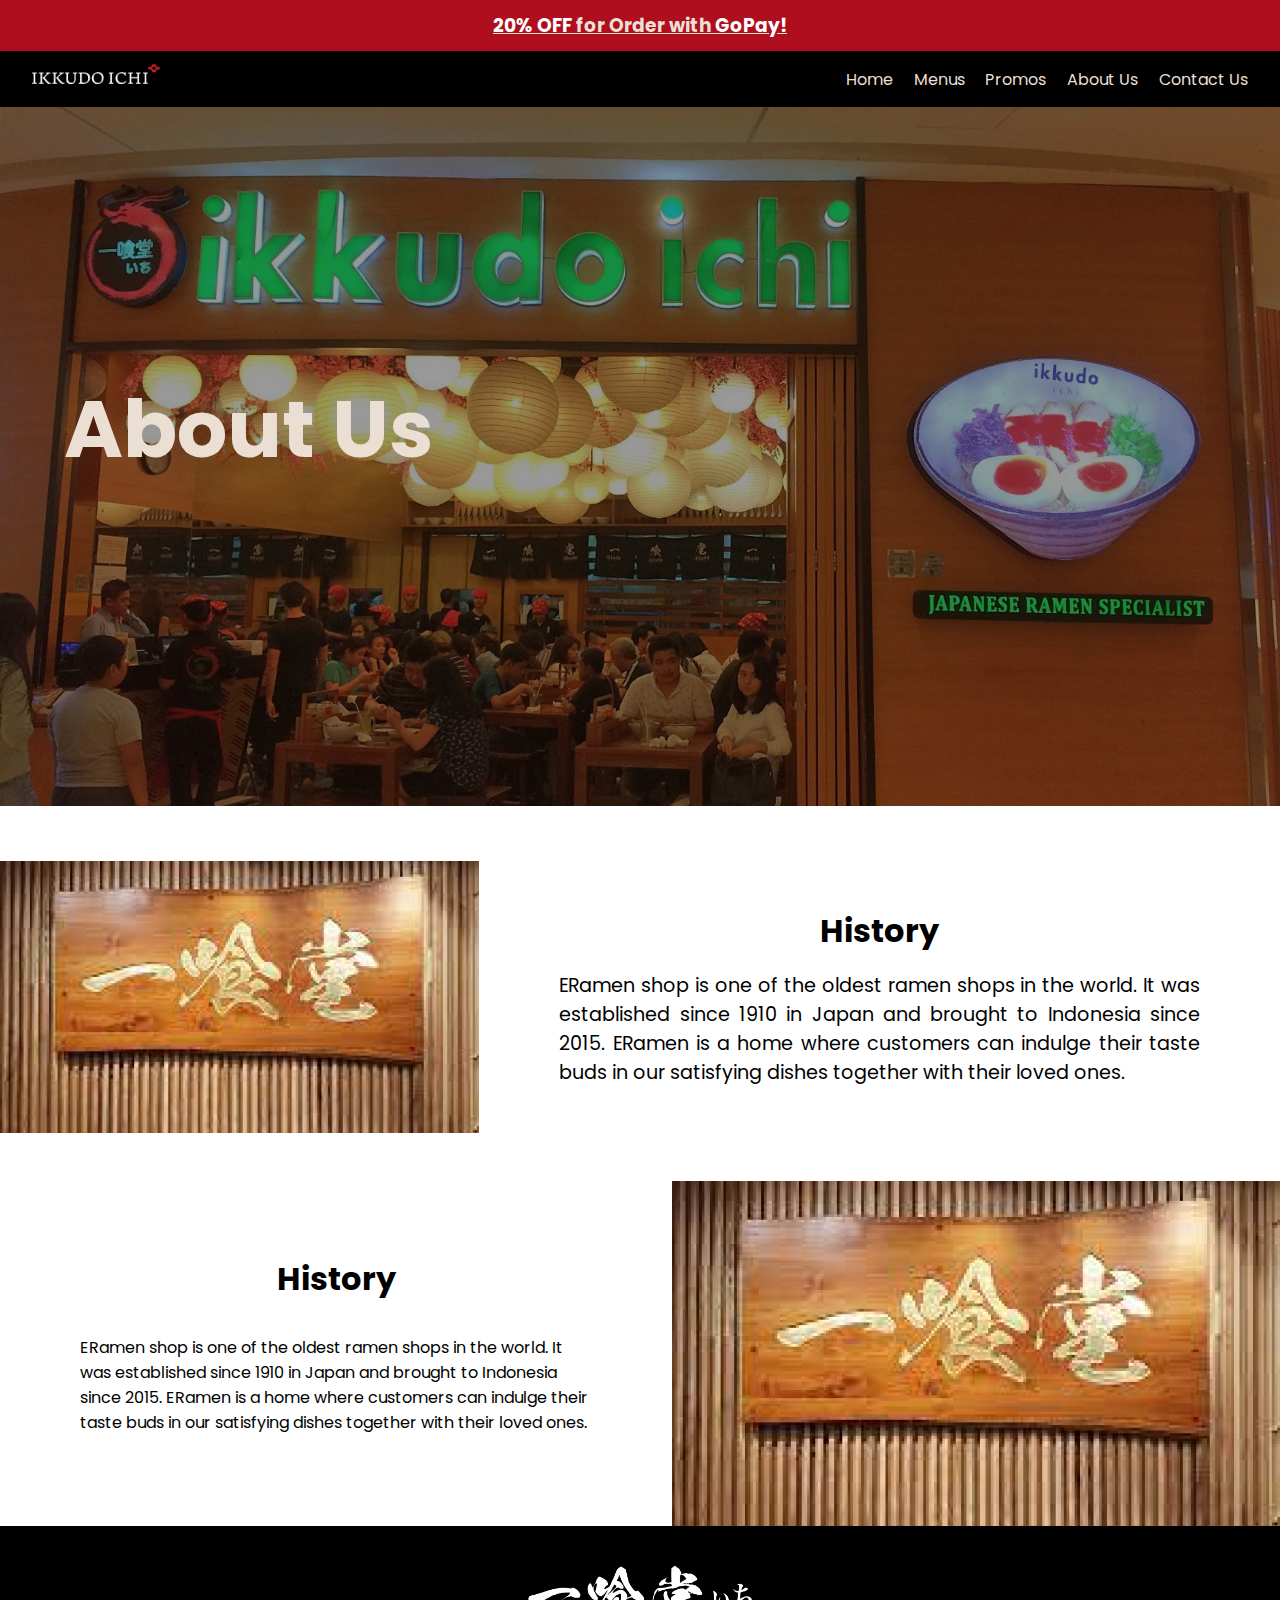
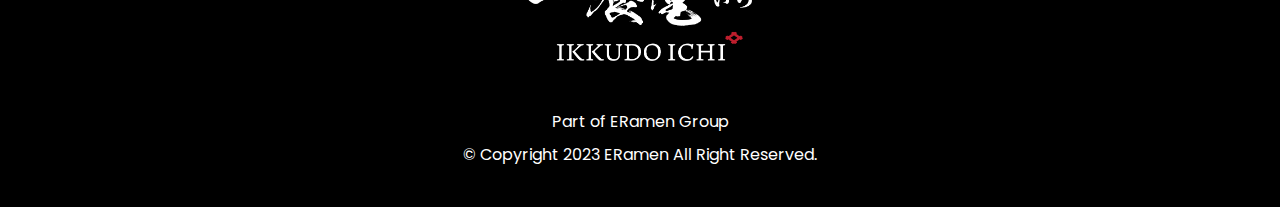
==== html/aboutus.html @ db9de6a3 "crop hero img & ngerjain about us" ====
<!DOCTYPE html>
<html lang="en">
<head>
  <meta charset="UTF-8">
  <meta http-equiv="X-UA-Compatible" content="IE=edge">
  <meta name="viewport" content="width=device-width, initial-scale=1.0">
  <title>Document</title>
  <link rel="stylesheet" href="./../styles/aboutus.css">
  <link rel="preconnect" href="https://fonts.googleapis.com">
  <link rel="preconnect" href="https://fonts.gstatic.com" crossorigin>
  <link href="https://fonts.googleapis.com/css2?family=Poppins:wght@400;500;600;700&display=swap" rel="stylesheet">
</head>
<body>
  <!-- BANNER PROMO-->
  <div class="banner">
    <a href="./promos.html"><h3><span>20% OFF</span> for Order with <span>GoPay!</span></h3></a>
    <!-- <button class="promos">Promos</button> -->
  </div>

  <!-- NAV + HEADER -->
  <nav>
    <img src="./../assets/header.png" alt="ikkuodichi header" class="header">
    <div class="sidebar-overlay"></div>
    <ul class="nav-list" id="nav_ul">
      <div class="sidebar-logo-and-x">
        <a href="./index.html" id="header_a">
          <img src="./../assets/header.png" alt="header" id="header">
        </a>
        <img src="./../assets/close-button.svg" alt="close button" id="close-button">
      </div>
      <a href="./index.html" class="link-item">Home</a>
      <a href="./menus.html" class="link-item">Menus</a>
      <a href="./promos.html" class="link-item">Promos</a>
      <a href="./aboutus.html" class="link-item">About Us</a>
      <a href="./contactus.html" class="link-item">Contact Us</a>
    </ul>
    <img src="./../assets/hamburger-menu.svg" alt="burger menu button" id="burger-button">
  </nav>

  <!-- HERO HOME -->
  <section class="hero">
    <img src="./../assets/background-about-us.jpg" alt="hero about us background">
    <h1>About Us</h1>
  </section>

  <!-- HISTORY -->
  <section class="history">
    <img src="./../assets/history background.png" alt="history background">
    <div class="history-text">
      <h3>History</h3>
      <p>ERamen shop is one of the oldest ramen shops in the world. It was established since 1910 in Japan and brought to Indonesia since 2015. ERamen is a home where customers can indulge their taste buds in our satisfying dishes together with their loved ones. </p>
    </div>
  </section>

  <!-- VISION MISSION -->
  <section class="vandm">
    <div class="vandm-text">
      <h3>History</h3>
      <p>ERamen shop is one of the oldest ramen shops in the world. It was established since 1910 in Japan and brought to Indonesia since 2015. ERamen is a home where customers can indulge their taste buds in our satisfying dishes together with their loved ones. </p>
    </div>
    <img src="./../assets/history background.png" alt="history background">
  </section>

  <footer>
    <img src="./../assets/footer-IKKUDO_ICHI_GENERAL_PRIMARY_LOGO.png" alt="footer">
    <p class="eramen-group">Part of ERamen Group</p>
    <p class="copyright">&#169; Copyright 2023 ERamen All Right Reserved.</p>
  </footer>
  <script src="./../js/aboutus.js"></script>
</body>
</html>
---- styles/aboutus.css ----
:root{
  --border: 1px solid hsl(0, 100%, 49%);
  --dark-grey: #1E1E1E;
  --pale-pink: #EBDFD4;
}

*, *::after, *::before{
  box-sizing: border-box;
}

body{
  margin: 0;
  padding: 0;
  box-sizing: border-box;
  font-family: 'Poppins', sans-serif;
  overflow-x: hidden;
}

/* DESKTOP */
/* BANNER PROMO */
.banner{
  background-color: #AF0E1E;
  height: 3.2rem;
  display: flex;
  justify-content: center;
  align-items: center;
}

.banner h3{
  text-decoration: underline;
  color: var(--pale-pink);
}

.banner span{
  color: white;
}

.banner .promos{
  padding: 0.3rem 0.6rem;
  background-color: #2F2F2F;
  border: none;
  color: #FFF;
  font-weight: bold;
  border-radius: 5px;
  margin-left: 1rem;
}


/* NAV */
nav{
  background-color: black;
  display: flex;
  justify-content: space-between;
  align-items: center;
  height: 3.5rem;
  padding: 0 2rem;
}

nav img{
  width: 8rem;
  position: relative;
  top: -5px;
}

nav ul{
  display: flex;
  align-items: center;
  justify-content: space-between;
  transform: translateX(0);
}

nav ul a{
  text-decoration: none;
  color: var(--pale-pink);
  font-size: 1em;
  margin-right: 1.3rem;
}

nav ul a:last-child{
  margin-right: 0; 
}

nav ul a:first-child{
  font-weight: 600;
  color: white;
}

nav ul a:hover{
  font-weight: 600;
  color: white;
  transition: 0.3s;
}


/* HERO SECTION */
.hero{
  position: relative;
}

.hero img{
  width: 100%;
  filter: brightness(0.6);
  position: relative;
}

.hero h1{
  font-size: 5rem;
  position: absolute;
  left: 4rem;
  top: 13rem;
  color: var(--pale-pink);
}

/* HISTORY */
.history{
  display: flex;
  position: relative;
  margin-top: 3rem;
}

.history img{
  height: 17rem;
}

.history-text{
  display: flex;
  flex-direction: column;
  justify-content: center;
  align-items: center;
  width: 100%;
  padding: 0 5rem;
}

.history-text h3{
  margin: 0 0 1rem 0;
  text-align: center;
  font-size: 2rem;
}

.history-text p{
  margin: 0;
  font-size: 1.2rem;
  text-align: justify;
}

/* HISTORY */
.vandm{
  display: flex;
  position: relative;
  margin-top: 3rem;
}

.history img{
  height: 17rem;
}

.vandm-text{
  display: flex;
  flex-direction: column;
  justify-content: center;
  align-items: center;
  width: 100%;
  padding: 0 5rem;
}

.vandm-text h3{
  margin: 0 0 1rem 0;
  text-align: center;
  font-size: 2rem;
}

.history-text p{
  margin: 0;
  font-size: 1.2rem;
  text-align: justify;
}

/* FOOTER */
footer{
  background-color: black;
  color: white;
  display: flex;
  flex-direction: column;
  align-items: center;
  position: relative;
}

footer img{
  margin: 2.5rem 0 2rem 0;
  width: 14rem;
}

.copyright{
  position: relative;
  top: -1.5rem;
}

/* NAV ASSETS */
#burger-button{
  display: none;
}

.sidebar-logo-and-x{
  display: none;
}

.sidebar-overlay{
  display: none;
  filter: opacity(0);
  transition: 0.4s ease-in;
}

/* MOBILE */
@media screen and (max-width: 768px){
  /* SIDEBAR */
  .sidebar-overlay{
    display: none;
    position: absolute;
    background-color: black;
    top: 0;
    bottom: 0;
    left: 0;
    right: 0;
    z-index: 2;
  }

  .sidebar-overlay-active{
    display: block;
    filter: opacity(0.6);
  }

  .nav-list{
    display: flex;
    flex-direction: column;
    justify-content: flex-start;
    align-items: flex-start;
    position: absolute;
    z-index: 3;
    width: 70%;
    top: -18px;
    bottom: 0;
    right: 0;
    background-color: var(--dark-grey);
    padding: 0 2rem;
    transition: 0.4s ease-in;
    transform: translateX(100%);
  }

  .nav-slide{
    transform: translateX(0);
  }

  nav ul a.link-item{
    margin: 0 0 0.7rem 0;
    font-weight: 600;
    font-size: 1.4em;
  }

  .sidebar-logo-and-x a{
    position: relative;
  }

  #header{
    top: 0;
  }

  .sidebar-logo-and-x{
    display: flex;
    width: 100%;
    justify-content: space-between;
    margin: 2.5rem 0 2rem 0;
    position: relative;
  }

  #close-button{
    top: 0;
  }

  #close-button:hover{
    cursor: pointer;
  }

  #header{
    width: 10rem;
  }

  #close-button{
    width: 1.3rem;
  }

  #burger-button{
    display: block;
    width: 1.3rem;
    top: 0;
  }

  #burger-button:hover{
    cursor: pointer;
  }

  /* HERO */
  .hero h1{
    font-size: 4rem;
    top: 7rem;
  }

  /* FOOTER */
  footer{
    font-size: 0.6rem;
  }

  footer img{
    margin: 1rem 0 0.4rem 0;
    width: 8rem;
  }
  
  .copyright{
    position: relative;
    top: -1rem;
  }
}

@media screen and (max-width: 600px){ 
  /* BANNER */
  .banner{
    height: 2rem;
    font-size: 0.7em;
  }

  /* NAV */
  nav{
    height: 2.9rem;
  }

  /* HERO */
  .hero h1{
    font-size: 2rem;
    top: 4rem;
  }

  /* FOOTER */
  footer{
    font-size: 0.6rem;
  }

  footer img{
    margin: 1rem 0 0.4rem 0;
    width: 8rem;
  }
  
  .copyright{
    position: relative;
    top: -1rem;
  }
}
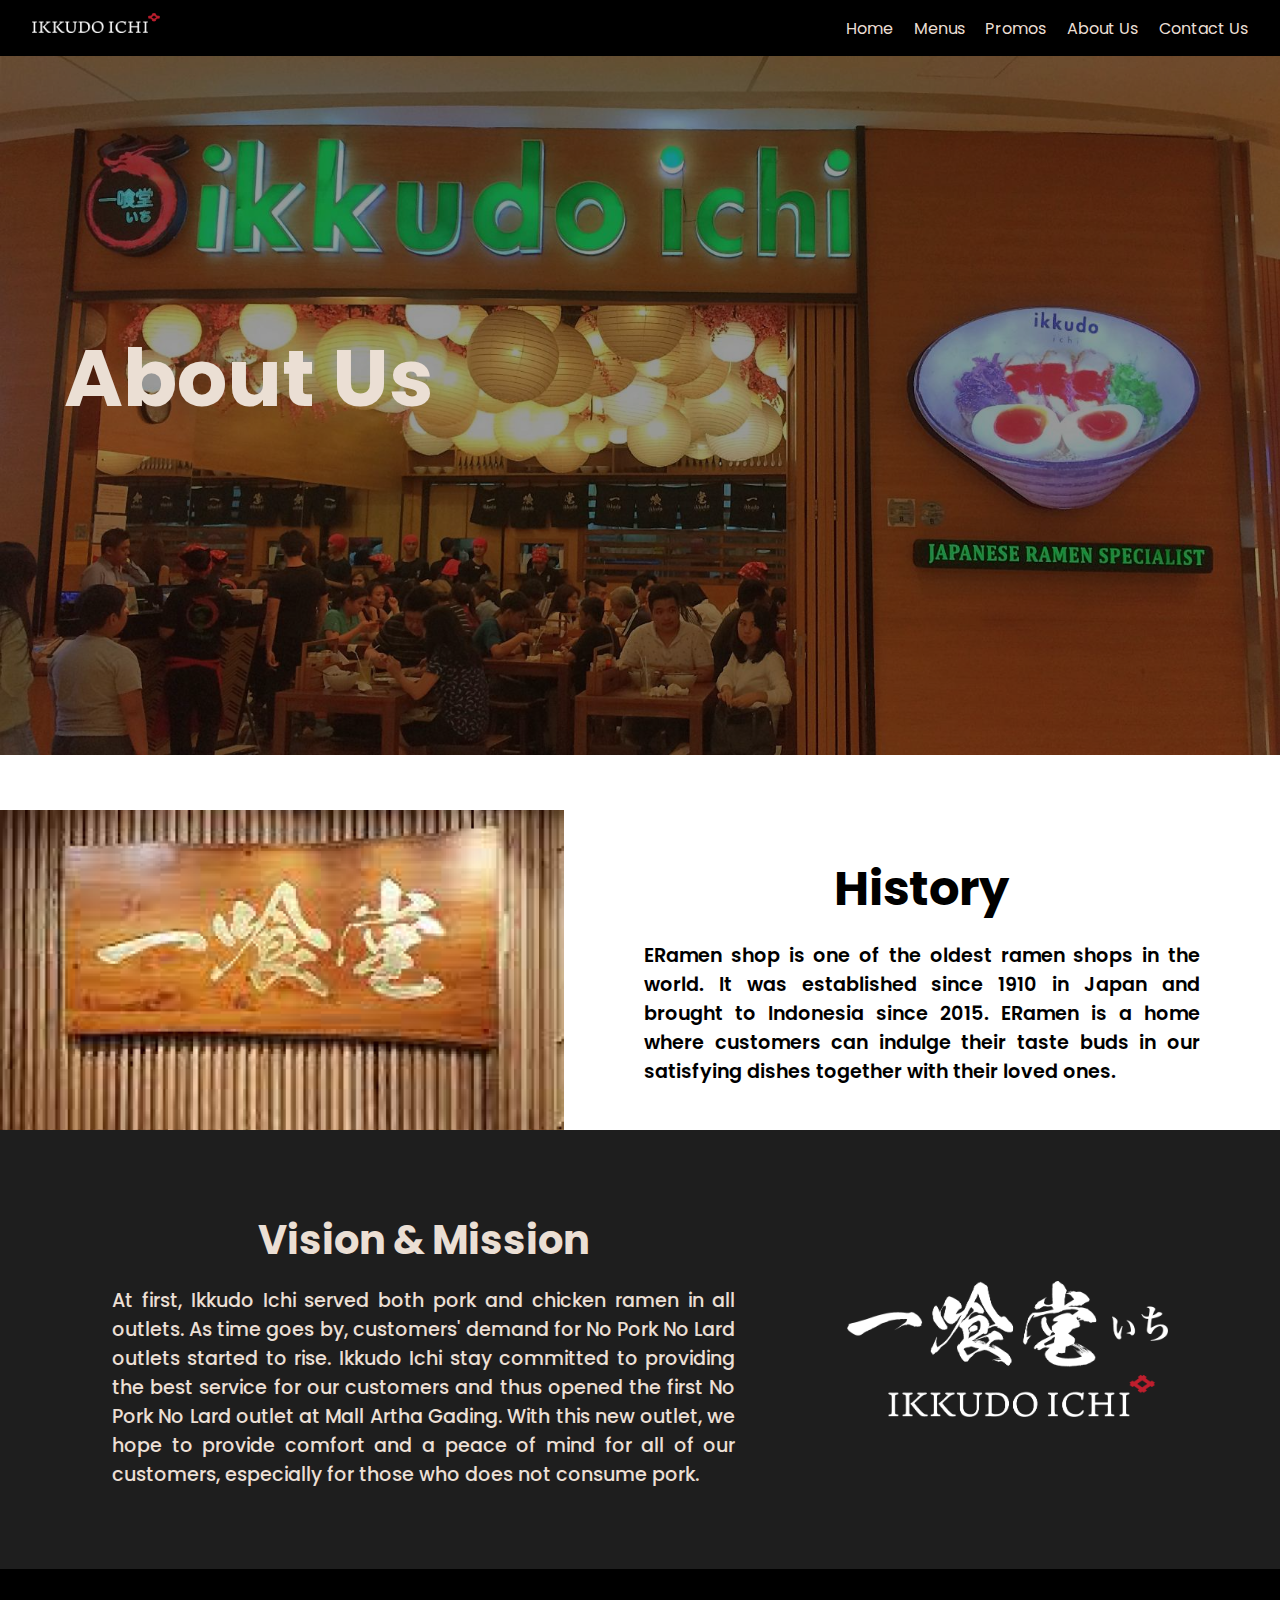
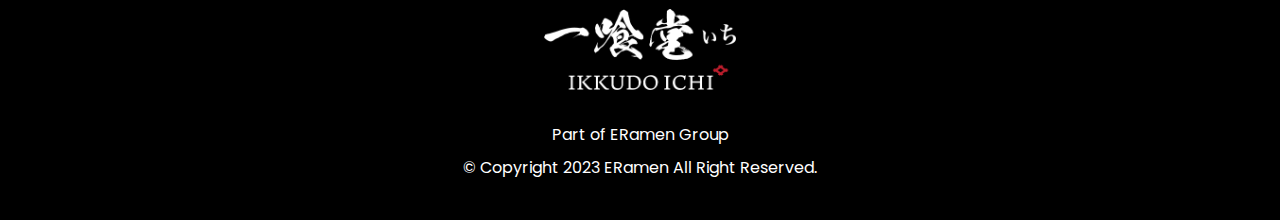
==== commit 4f194f83: "buat promos, about us, contact us + responsive" ====
--- a/html/aboutus.html
+++ b/html/aboutus.html
@@ -11,12 +11,6 @@
   <link href="https://fonts.googleapis.com/css2?family=Poppins:wght@400;500;600;700&display=swap" rel="stylesheet">
 </head>
 <body>
-  <!-- BANNER PROMO-->
-  <div class="banner">
-    <a href="./promos.html"><h3><span>20% OFF</span> for Order with <span>GoPay!</span></h3></a>
-    <!-- <button class="promos">Promos</button> -->
-  </div>
-
   <!-- NAV + HEADER -->
   <nav>
     <img src="./../assets/header.png" alt="ikkuodichi header" class="header">
@@ -55,10 +49,10 @@
   <!-- VISION MISSION -->
   <section class="vandm">
     <div class="vandm-text">
-      <h3>History</h3>
-      <p>ERamen shop is one of the oldest ramen shops in the world. It was established since 1910 in Japan and brought to Indonesia since 2015. ERamen is a home where customers can indulge their taste buds in our satisfying dishes together with their loved ones. </p>
+      <h3>Vision & Mission</h3>
+      <p>At first, Ikkudo Ichi served both pork and chicken ramen in all outlets. As time goes by, customers' demand for No Pork No Lard outlets started to rise. Ikkudo Ichi stay committed to providing the best service for our customers and thus opened the first No Pork No Lard outlet at Mall Artha Gading. With this new outlet, we hope to provide comfort and a peace of mind for all of our customers, especially for those who does not consume pork.</p>
     </div>
-    <img src="./../assets/history background.png" alt="history background">
+    <img src="./../assets/footer-IKKUDO_ICHI_GENERAL_PRIMARY_LOGO.png" alt="vision and mission pic">
   </section>
 
   <footer>
--- a/styles/aboutus.css
+++ b/styles/aboutus.css
@@ -17,35 +17,6 @@
 }
 
 /* DESKTOP */
-/* BANNER PROMO */
-.banner{
-  background-color: #AF0E1E;
-  height: 3.2rem;
-  display: flex;
-  justify-content: center;
-  align-items: center;
-}
-
-.banner h3{
-  text-decoration: underline;
-  color: var(--pale-pink);
-}
-
-.banner span{
-  color: white;
-}
-
-.banner .promos{
-  padding: 0.3rem 0.6rem;
-  background-color: #2F2F2F;
-  border: none;
-  color: #FFF;
-  font-weight: bold;
-  border-radius: 5px;
-  margin-left: 1rem;
-}
-
-
 /* NAV */
 nav{
   background-color: black;
@@ -119,7 +90,7 @@
 }
 
 .history img{
-  height: 17rem;
+  height: 20rem;
 }
 
 .history-text{
@@ -134,12 +105,13 @@
 .history-text h3{
   margin: 0 0 1rem 0;
   text-align: center;
-  font-size: 2rem;
+  font-size: 3rem;
 }
 
 .history-text p{
   margin: 0;
   font-size: 1.2rem;
+  font-weight: 600;
   text-align: justify;
 }
 
@@ -147,11 +119,16 @@
 .vandm{
   display: flex;
   position: relative;
-  margin-top: 3rem;
-}
-
-.history img{
-  height: 17rem;
+  align-items: center;
+  padding: 5rem 0;
+  background-color: var(--dark-grey);
+  color: var(--pale-pink);
+}
+
+.vandm img{
+  height: 8.5rem;
+  padding: 0 7rem 0 0;
+
 }
 
 .vandm-text{
@@ -160,18 +137,19 @@
   justify-content: center;
   align-items: center;
   width: 100%;
-  padding: 0 5rem;
+  padding: 0 7rem;
 }
 
 .vandm-text h3{
   margin: 0 0 1rem 0;
   text-align: center;
-  font-size: 2rem;
-}
-
-.history-text p{
+  font-size: 2.5rem;
+}
+
+.vandm p{
   margin: 0;
   font-size: 1.2rem;
+  font-weight: 500;
   text-align: justify;
 }
 
@@ -186,8 +164,8 @@
 }
 
 footer img{
-  margin: 2.5rem 0 2rem 0;
-  width: 14rem;
+  margin: 2.5rem 0 1rem 0;
+  width: 12rem;
 }
 
 .copyright{
@@ -208,6 +186,56 @@
   display: none;
   filter: opacity(0);
   transition: 0.4s ease-in;
+}
+
+@media screen and (max-width: 1156px){
+  /* HISTORY & VISION AND MISSIONG */
+  .history-text h3, .vandm-text h3{
+    font-size: 1.5rem;
+  }
+
+  .history-text p, .vandm-text p{
+    font-size: 0.75rem;
+    /* font-weight:400; */
+  }
+
+  /* HISTORY */
+  .history{
+    margin: 2rem 0 0 0;
+  }
+
+  .history-text{
+    padding: 0 3.5rem;
+  }
+
+  .history img{
+    height: 13rem;
+  }
+
+  /* VISION AND MISSION */
+  .vandm img{
+    height: 5rem;
+    padding: 0 4rem 0 0;
+  }
+
+  .vandm-text{
+    padding: 0 4rem;
+  }
+
+  /* FOOTER */
+  footer{
+    font-size: 0.6rem;
+  }
+
+  footer img{
+    margin: 1rem 0 0.4rem 0;
+    width: 7rem;
+  }
+  
+  .copyright{
+    position: relative;
+    top: -1rem;
+  }
 }
 
 /* MOBILE */
@@ -300,8 +328,37 @@
 
   /* HERO */
   .hero h1{
-    font-size: 4rem;
+    font-size: 3rem;
     top: 7rem;
+    left: 4rem;
+  }
+
+  /* HISTORY & VISION AND MISSION*/
+  .history img, .vandm img{
+    display: none;
+  }
+
+  .history-text, .vandm-text{
+    padding: 0 3.5rem;
+  }
+
+  .history-text h3, .vandm-text h3{
+    font-size: 2rem;
+  }
+
+  .history-text p, .vandm-text p{
+    font-size: 1rem;
+    font-weight:400;
+  }
+
+  /* HISTORY */
+  .history{
+    margin: 2rem 0 3rem 0;
+  }
+
+  /* VISION AND MISSION */
+  .vandm{
+    padding: 3rem 0;
   }
 
   /* FOOTER */
@@ -321,12 +378,6 @@
 }
 
 @media screen and (max-width: 600px){ 
-  /* BANNER */
-  .banner{
-    height: 2rem;
-    font-size: 0.7em;
-  }
-
   /* NAV */
   nav{
     height: 2.9rem;
@@ -336,6 +387,31 @@
   .hero h1{
     font-size: 2rem;
     top: 4rem;
+    left: 2rem;
+  }
+
+  /* HISTORY & VISION AND MISSION*/
+  .history-text, .vandm-text{
+    padding: 0 2.5rem;
+  }
+
+  .history-text h3, .vandm-text h3{
+    font-size: 1.3rem;
+  }
+
+  .history-text p, .vandm-text p{
+    font-size: 0.7rem;
+    font-weight:400;
+  }
+
+  /* HISTORY */
+  .history{
+    margin: 1rem 0 1.7rem 0;
+  }
+
+  /* VISION AND MISSION */
+  .vandm{
+    padding: 2rem 0;
   }
 
   /* FOOTER */
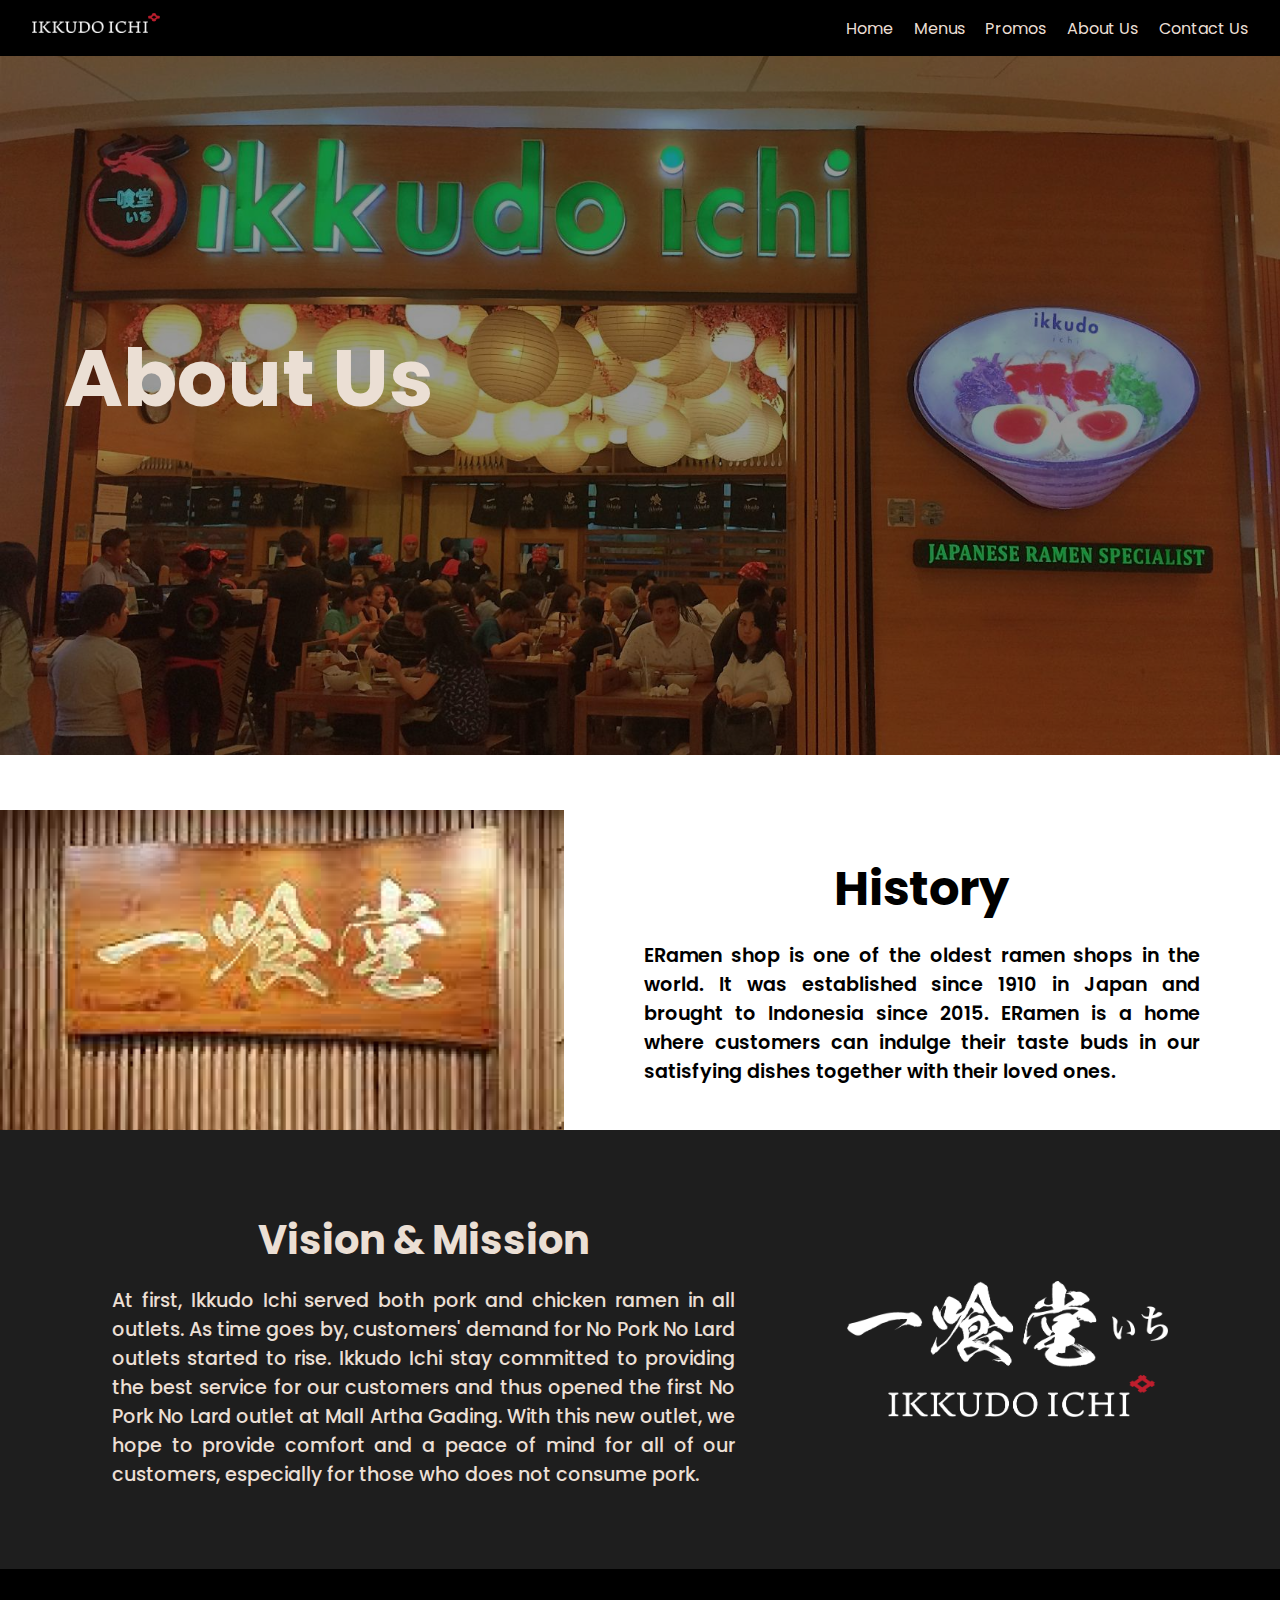
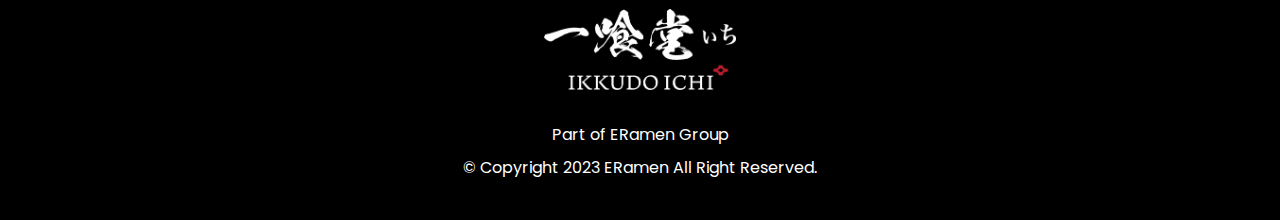
==== commit 1cdb9ba8: "fix overflow sidebar (not so fixed tho)" ====
--- a/html/aboutus.html
+++ b/html/aboutus.html
@@ -4,7 +4,8 @@
   <meta charset="UTF-8">
   <meta http-equiv="X-UA-Compatible" content="IE=edge">
   <meta name="viewport" content="width=device-width, initial-scale=1.0">
-  <title>Document</title>
+  <meta name="viewport" content="height=device-height, initial-scale=1.0">
+  <title>ERamen | About Us</title>
   <link rel="stylesheet" href="./../styles/aboutus.css">
   <link rel="preconnect" href="https://fonts.googleapis.com">
   <link rel="preconnect" href="https://fonts.gstatic.com" crossorigin>
@@ -17,9 +18,9 @@
     <div class="sidebar-overlay"></div>
     <ul class="nav-list" id="nav_ul">
       <div class="sidebar-logo-and-x">
-        <a href="./index.html" id="header_a">
+        <div id="header_a">
           <img src="./../assets/header.png" alt="header" id="header">
-        </a>
+        </div>
         <img src="./../assets/close-button.svg" alt="close button" id="close-button">
       </div>
       <a href="./index.html" class="link-item">Home</a>
--- a/styles/aboutus.css
+++ b/styles/aboutus.css
@@ -13,6 +13,7 @@
   padding: 0;
   box-sizing: border-box;
   font-family: 'Poppins', sans-serif;
+  min-height: 100vh;
   overflow-x: hidden;
 }
 
@@ -184,8 +185,15 @@
 
 .sidebar-overlay{
   display: none;
+  position: absolute;
   filter: opacity(0);
   transition: 0.4s ease-in;
+  top: 0;
+  bottom: 0;
+  left: 0;
+  right: 0;
+  background-color: black;
+  z-index: 2;
 }
 
 @media screen and (max-width: 1156px){
@@ -229,7 +237,7 @@
 
   footer img{
     margin: 1rem 0 0.4rem 0;
-    width: 7rem;
+    width: 8rem;
   }
   
   .copyright{
@@ -240,31 +248,26 @@
 
 /* MOBILE */
 @media screen and (max-width: 768px){
+  html,body{
+    overflow: hidden;
+  }
+
   /* SIDEBAR */
-  .sidebar-overlay{
-    display: none;
-    position: absolute;
-    background-color: black;
-    top: 0;
-    bottom: 0;
-    left: 0;
-    right: 0;
-    z-index: 2;
-  }
-
   .sidebar-overlay-active{
     display: block;
     filter: opacity(0.6);
   }
 
+  /* nav */
   .nav-list{
-    display: flex;
+    display: none;
     flex-direction: column;
     justify-content: flex-start;
     align-items: flex-start;
     position: absolute;
     z-index: 3;
     width: 70%;
+    height: 100vh;
     top: -18px;
     bottom: 0;
     right: 0;
@@ -275,6 +278,7 @@
   }
 
   .nav-slide{
+    display: flex;
     transform: translateX(0);
   }
 
@@ -364,6 +368,7 @@
   /* FOOTER */
   footer{
     font-size: 0.6rem;
+    bottom: 0;
   }
 
   footer img{
